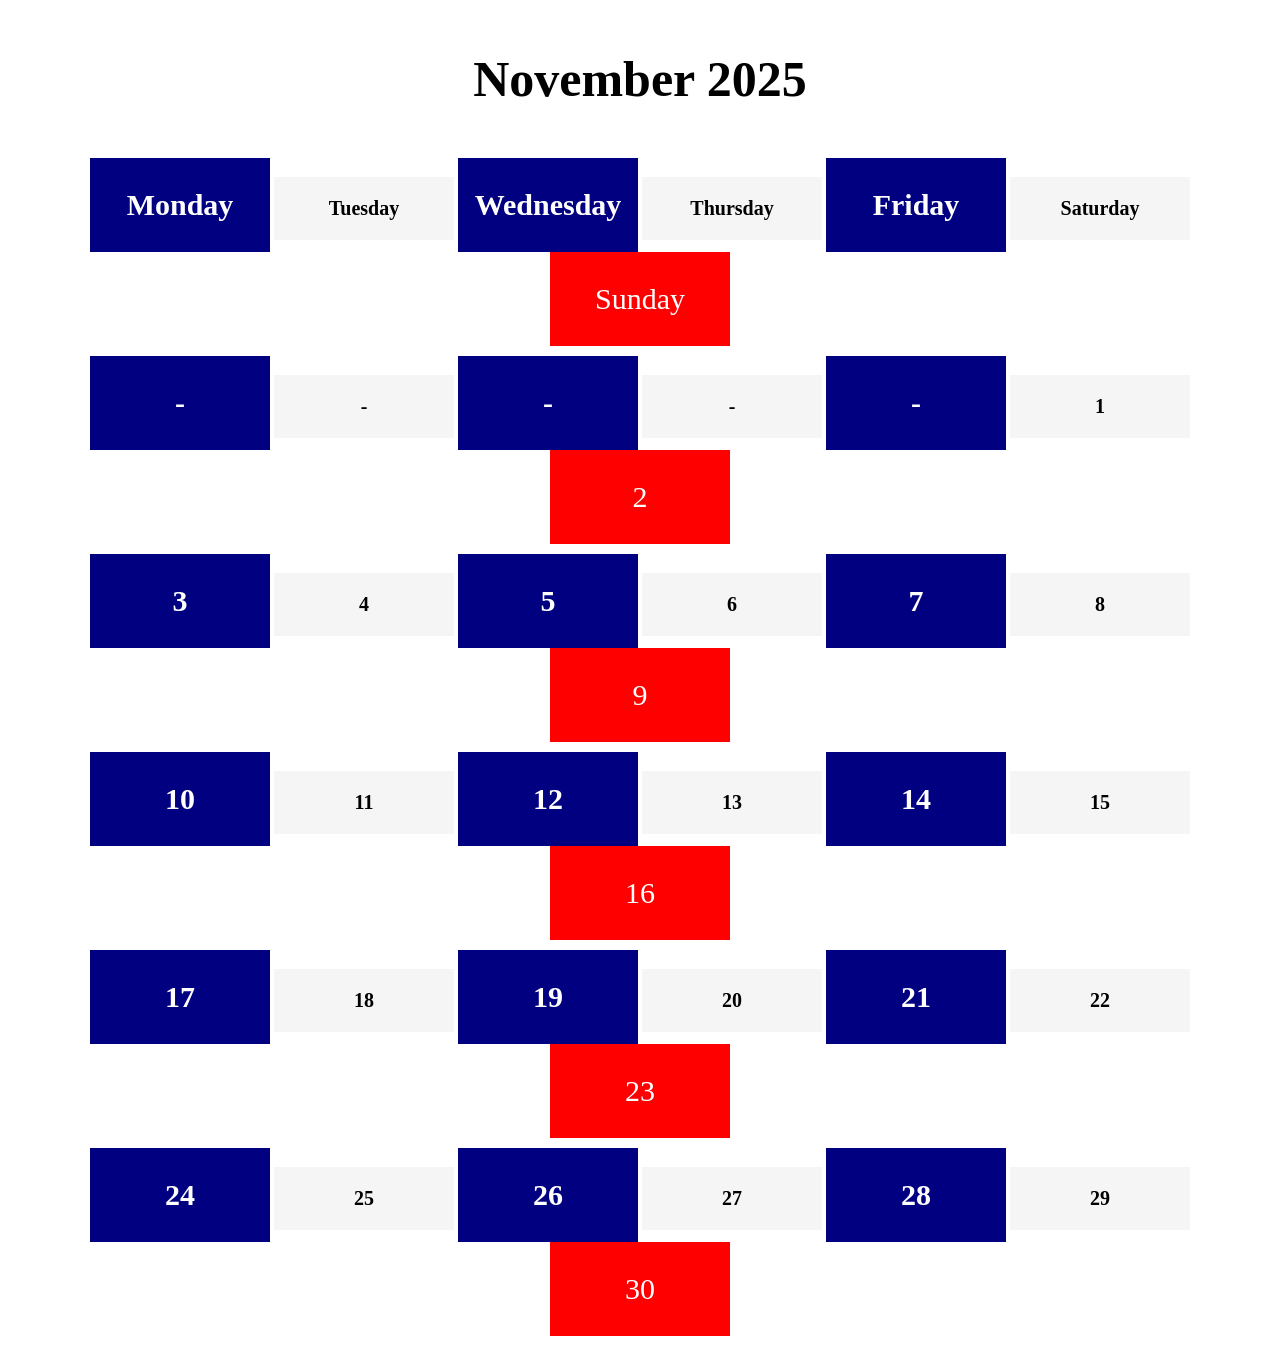
==== views/calendar.html @ 8bd715d6 "feat: adding feature calender page" ====
<!DOCTYPE html>
<html lang="en">
  <head>
    <meta charset="UTF-8" />
    <meta name="viewport" content="width=, initial-scale=1.0" />
    <meta name="description" content="Minitask 2 Membuat Kalendar" />
    <title>Document</title>
    <style>
      .the-box {
        text-align: center;
      }

      .name {
        font-size: 50px;
        font-weight: bold;
        text-align: center;
      }

      .box-week-day {
        display: inline-block;
        width: 180px;
        background-color: whitesmoke;
        text-align: center;
        font-weight: bold;
        font-size: 20px;
      }

      .box-week-end {
        display: inline-block;
        width: 180px;
        background-color: red;
        text-align: center;
        font-weight: 400;
        color: white;
        font-size: 30px;
      }

      .box-week-day:nth-child(odd) {
        background-color: navy;
        color: white;
        font-size: 30px;
      }

      .box-style {
        margin-bottom: 10px;
      }
    </style>
  </head>
  <body>
    <div class="the-box">
      <p class="name">November 2025</p>

      <div class="box-style">
        <div class="box-week-day">
          <p>Monday</p>
        </div>
        <div class="box-week-day">
          <p>Tuesday</p>
        </div>
        <div class="box-week-day">
          <p>Wednesday</p>
        </div>
        <div class="box-week-day">
          <p>Thursday</p>
        </div>
        <div class="box-week-day">
          <p>Friday</p>
        </div>
        <div class="box-week-day">
          <p>Saturday</p>
        </div>
        <div class="box-week-end">
          <p>Sunday</p>
        </div>
      </div>

      <div class="box-style">
        <div class="box-week-day">
          <p>-</p>
        </div>
        <div class="box-week-day">
          <p>-</p>
        </div>
        <div class="box-week-day">
          <p>-</p>
        </div>
        <div class="box-week-day">
          <p>-</p>
        </div>
        <div class="box-week-day">
          <p>-</p>
        </div>
        <div class="box-week-day">
          <p>1</p>
        </div>
        <div class="box-week-end">
          <p>2</p>
        </div>
      </div>

      <div class="box-style">
        <div class="box-week-day">
          <p>3</p>
        </div>
        <div class="box-week-day">
          <p>4</p>
        </div>
        <div class="box-week-day">
          <p>5</p>
        </div>
        <div class="box-week-day">
          <p>6</p>
        </div>
        <div class="box-week-day">
          <p>7</p>
        </div>
        <div class="box-week-day">
          <p>8</p>
        </div>
        <div class="box-week-end">
          <p>9</p>
        </div>
      </div>

      <div class="box-style">
        <div class="box-week-day">
          <p>10</p>
        </div>
        <div class="box-week-day">
          <p>11</p>
        </div>
        <div class="box-week-day">
          <p>12</p>
        </div>
        <div class="box-week-day">
          <p>13</p>
        </div>
        <div class="box-week-day">
          <p>14</p>
        </div>
        <div class="box-week-day">
          <p>15</p>
        </div>
        <div class="box-week-end">
          <p>16</p>
        </div>
      </div>

      <div class="box-style">
        <div class="box-week-day">
          <p>17</p>
        </div>
        <div class="box-week-day">
          <p>18</p>
        </div>
        <div class="box-week-day">
          <p>19</p>
        </div>
        <div class="box-week-day">
          <p>20</p>
        </div>
        <div class="box-week-day">
          <p>21</p>
        </div>
        <div class="box-week-day">
          <p>22</p>
        </div>
        <div class="box-week-end">
          <p>23</p>
        </div>
      </div>

      <div class="box-style">
        <div class="box-week-day">
          <p>24</p>
        </div>
        <div class="box-week-day">
          <p>25</p>
        </div>
        <div class="box-week-day">
          <p>26</p>
        </div>
        <div class="box-week-day">
          <p>27</p>
        </div>
        <div class="box-week-day">
          <p>28</p>
        </div>
        <div class="box-week-day">
          <p>29</p>
        </div>
        <div class="box-week-end">
          <p>30</p>
        </div>
      </div>
    </div>
  </body>
</html>
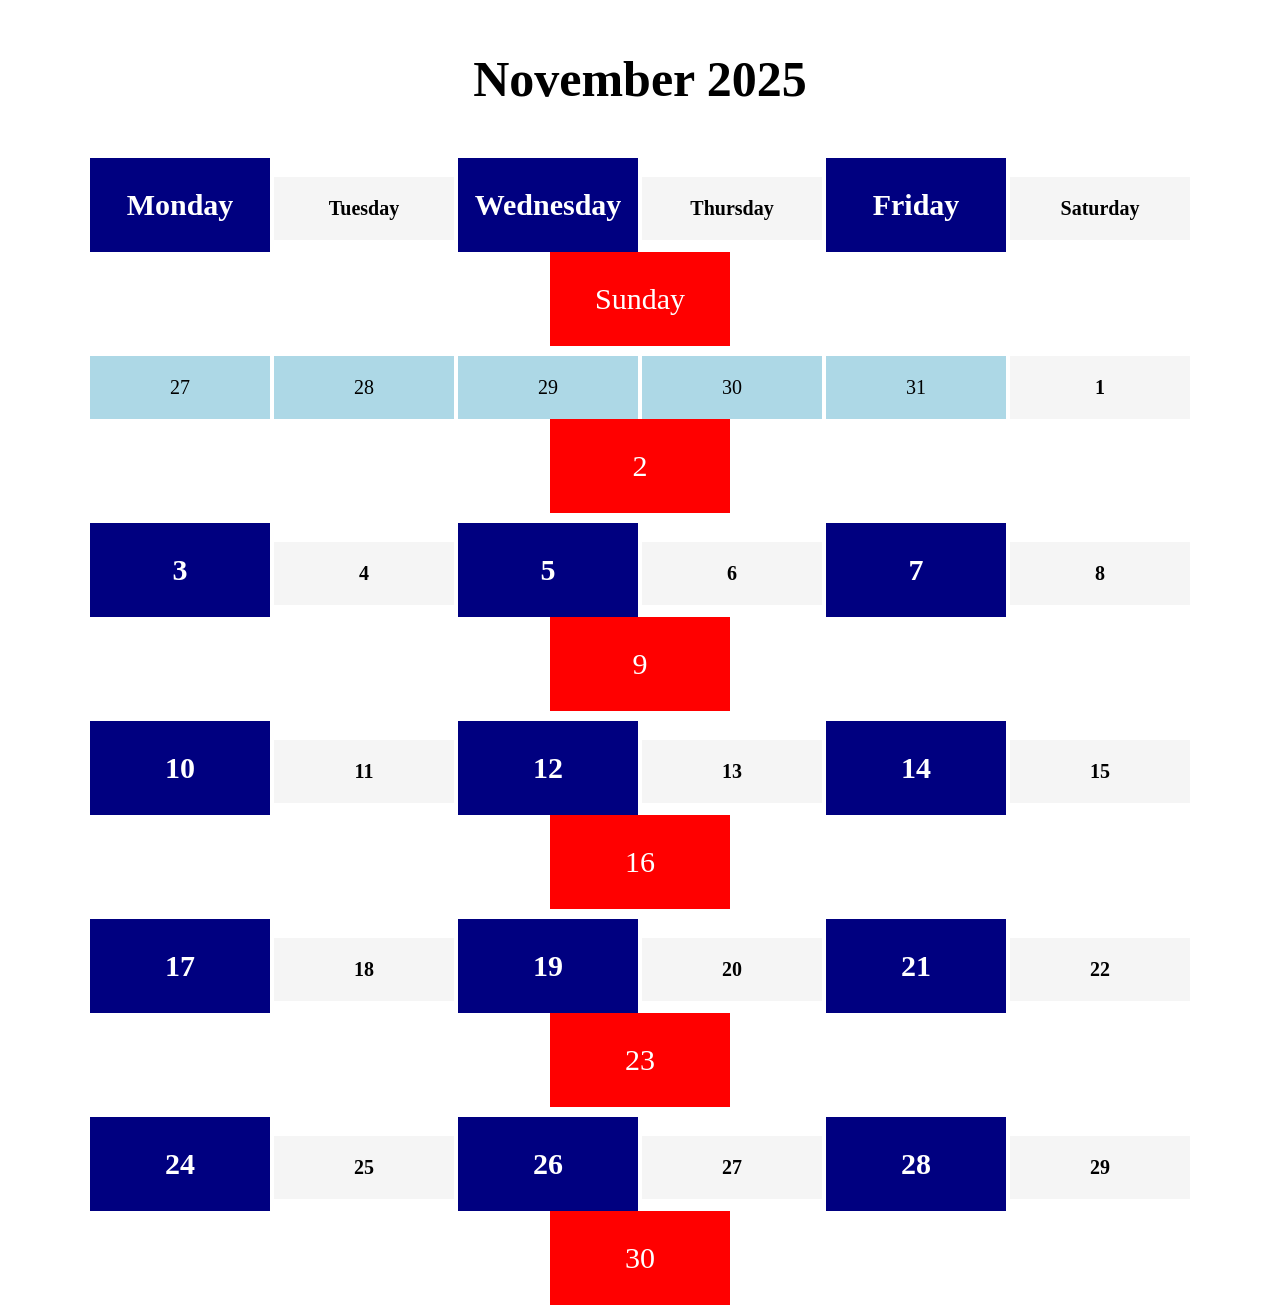
==== commit 620070fd: "fix: change value of empty box" ====
--- a/views/calendar.html
+++ b/views/calendar.html
@@ -25,6 +25,14 @@
         font-size: 20px;
       }
 
+      .box-light {
+        display: inline-block;
+        width: 180px;
+        background-color: lightblue;
+        text-align: center;
+        font-size: 20px;
+      }
+
       .box-week-end {
         display: inline-block;
         width: 180px;
@@ -43,6 +51,10 @@
 
       .box-style {
         margin-bottom: 10px;
+      }
+
+      .last-month {
+        color: lightgray;
       }
     </style>
   </head>
@@ -75,20 +87,20 @@
       </div>
 
       <div class="box-style">
-        <div class="box-week-day">
-          <p>-</p>
-        </div>
-        <div class="box-week-day">
-          <p>-</p>
-        </div>
-        <div class="box-week-day">
-          <p>-</p>
-        </div>
-        <div class="box-week-day">
-          <p>-</p>
-        </div>
-        <div class="box-week-day">
-          <p>-</p>
+        <div class="box-light">
+          <p class="lightgray">27</p>
+        </div>
+        <div class="box-light">
+          <p class="lightgray">28</p>
+        </div>
+        <div class="box-light">
+          <p>29</p>
+        </div>
+        <div class="box-light">
+          <p>30</p>
+        </div>
+        <div class="box-light">
+          <p>31</p>
         </div>
         <div class="box-week-day">
           <p>1</p>
